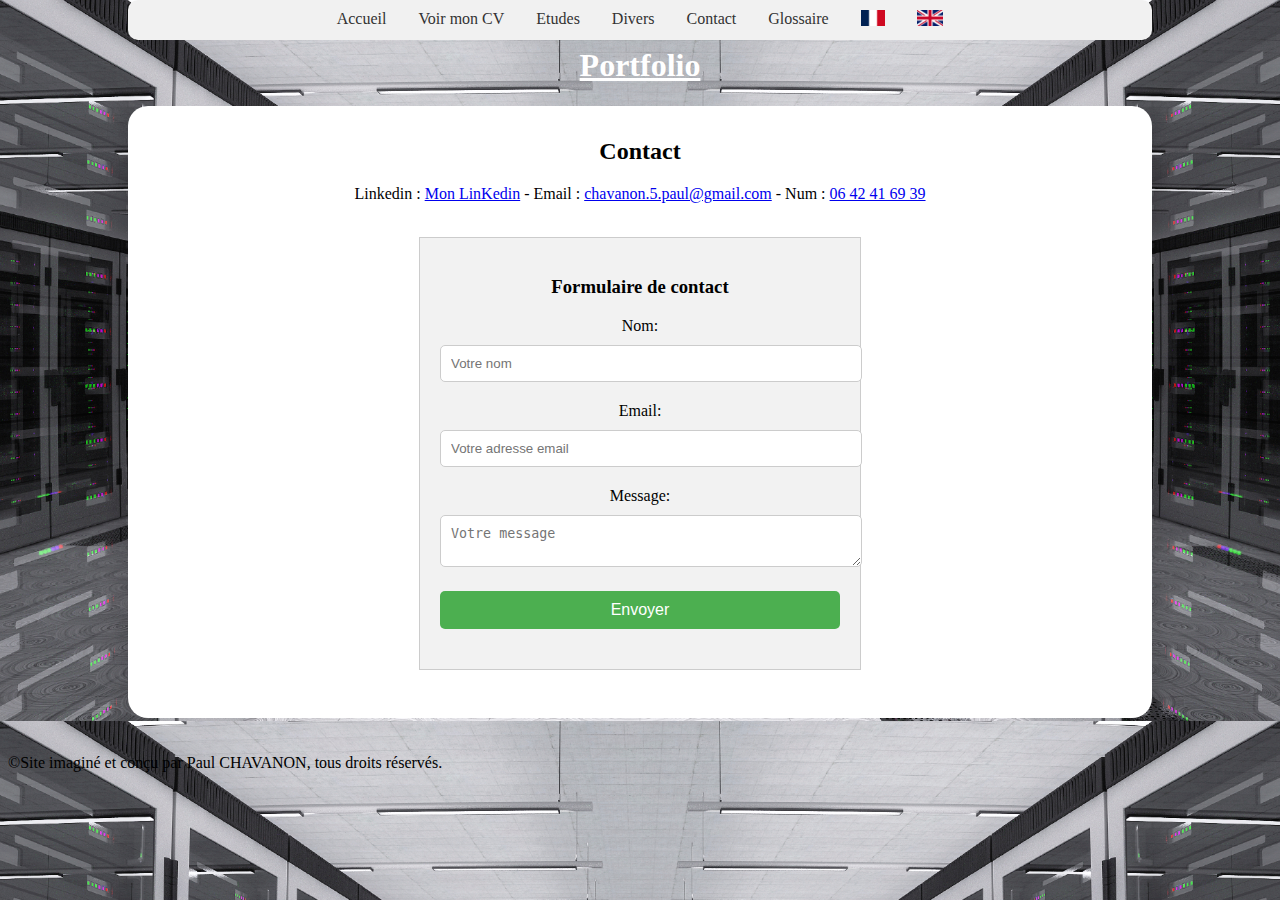
==== contact.html @ dac03f74 "updateV2.01" ====
<!Doctype html>
<html>
	<head> 
		<title>Porfolio de Paul CHAVANON</title>
		<link rel="stylesheet" href="structure.css">
		<script type="text/javascript" src="monscript.js"></script>
		<meta charset="utf-8">
		<meta name="keywords" content="Portfolio de Paul CHAVANON">
		<meta name="description" content="Portfolio de Paul CHAVANON">
		<meta name="Paul CHAVANON" content="Portfolio de Paul CHAVANON">
	</head>
	<body>
		<nav>
			<ul class="navbar">
			  <li><a href="index.html">Accueil</a></li>
			  <li><a href="Documents\CV Paul Chavanon.pdf"  title="Cliquez pour voir le CV" target="_blank">Voir mon CV</a></li>
			  <li><a href="etudes.html">Etudes</a>
				<ul class="sub-menu">
					<li><a href="etudes.html#formation">Résumé de formation</a></li>
					<li><a href="etudes.html#bts-sio">BTS SIO option SISR</a></li>
					<ul><a href="etudes.html#ckoi-BTS">- C'est quoi le BTS SIO ?</a></ul>
					<ul><a href="etudes.html#ckoi-entreprise">- Présentation de l'entreprise</a></ul>
					<ul><a href="etudes.html#ckoi-apprentissage">- Lieux d'apprentissage / <strong>Docaposte</strong> </a></ul>
					<ul><a href="etudes.html#ckoi-formation">- Lieux de formation / <strong>LGI2A</strong></a></ul>
					<ul><a href="etudes.html#ckoi-CFA">- C'est quoi le CFA de Créteil ?</a></ul>
				  <li><a href="etudes.html#bac-pro">BAC Pro SN option RISC</a></li>
				  <li>?? License ??</li>
				</ul>
				</li>
			  <li><a href="divers.html">Divers</a>
			  	<ul class="sub-menu">
					<li><a href="divers.html#Livre">Coauteur d'un livre</a></li>
					<li><a href="divers.html#Impression3D">Impression 3D</a></li>
				</ul>
			</li>
			  <li><a href="contact.html">Contact</a></li>
			  <li><a href="glossaire.html">Glossaire</a></li>
			  <li><a href="https://paul-chavanon.github.io/portfolio" title="Portfolio FR" target="_blank" ><img src="Image\Logos\drapeau1.png" height="16px" alt="Site en Francais" ></a></li>
			  <li><a href="https://paul--chavanon-github-io.translate.goog/portfolio/index.html?_x_tr_sl=fr&_x_tr_tl=en&_x_tr_hl=fr&_x_tr_pto=wapp" title="Portfolio ENG" target="_blank"><img src="Image\Logos\drapeau2.png" height="16px" alt="Site en Anglais" ></a></li>
			</ul>
			
		  </nav>
   <br>

<h1 style="color: white;" align="center"> <u>Portfolio</u> </h1>

<div id="Contact" >
	
	<h2>Contact</h2>

<p class="texte-center"> Linkedin : <a href="https://www.linkedin.com/in/paul-chavanon-0a988822b/" title="LinkedIn" target="_blank"> Mon LinKedin</a>  - 
		Email : <a href="mailto:chavanon.5.paul@gmail.com">chavanon.5.paul@gmail.com</a> - 
		Num : <a href="tel:0642416939">06 42 41 69 39</a></p>
<br>

<div class="contact-form">
  <h3>Formulaire de contact</h3>
  <form action="#" method="post">
    <label for="name">Nom:</label>
    <input type="text" id="name" name="name" placeholder="Votre nom" required>
    
    <label for="email">Email:</label>
    <input type="email" id="email" name="email" placeholder="Votre adresse email" required>
    
    <label for="message">Message:</label>
    <textarea id="message" name="message" placeholder="Votre message" required></textarea>
    
    <input type="submit" value="Envoyer">
  </form>
</div>



	<br>
	
	<br>
</div>

<br> <br>

©Site imaginé et conçu par Paul CHAVANON, tous droits réservés.

</div>

<script type="text/javascript" src="monscript.js"></script>
<script type="text/javascript" src="monscript2.js"></script>

<!--Site imaginé et conçu par Paul CHAVANON, tous droits réservés -->
<!--Bravo vous êtes arrivés à la fin du code de mon Portfolio ;) -->
	
</body>
</html>
---- structure.css ----
html {scroll-behavior: smooth;}

button {	font-family: verdana;}


.left{ text-align:left; }

#navbar
{
	margin: 0 auto;
	text-align: center;
	align-content: center;
	position: fixed;
	top: 20px;
	width: 129px;
	left: 20px;
}

.texte-center {	text-align: center;}

.navbar {
    list-style-type: none;
    margin: 0;
    padding: 0;
    background-color: #f1f1f1;
    position: fixed;
    top: 0;
	width: 100%;
	max-width: 1024px; 
	left: 0;
	right: 0;
	margin-left: auto;
	margin-right: auto;
	border-radius: 10px;
	display: flex;
	justify-content: center;
  }
  
  .navbar li {
    float: auto;
  }
  
  .navbar a {
    display: block;
    color: #333;
    text-align: left;
    padding: 10px 16px;
    text-decoration: none;
  }
  
  .navbar a:hover {
    background-color: #ddd;
  }
  
  .navbar .sub-menu {
    display: none;
    position: absolute;
    background-color: #f1f1f1;
    min-width: 160px;
    z-index: 1;
  }
  
  .navbar li:hover .sub-menu {
    display: block;
	border-radius: 10px;
  }
  
  .navbar .sub-menu li {
    float: none;
  }
  
  .navbar .sub-menu a {
    color: #333;
  }
  


#Start-Up2 { left: 145px;}

body
{
	background-image:url("Image/Ilustration/Data_center.jpg");
	background-size:contain;
	background-attachment: fixed;
}

a
{	
	font-family: verdana;
	text-align: center;
}

p
{	font-family: verdana;
	text-align: justify;
}

var dropdown
{	font-family: verdana;
	text-align: justify;
}

h1 { font-family: verdana;}

h3 { font-family: verdana;}

h2 { font-family: verdana;}

ul.mega-menu
{	text-align: center;
	font-family: verdana;
	margin: 0 auto;
}

ul.mega-menu 
{  display: flex;
	margin: 0 auto;
  padding: 0;
  background: #E6E6E6;
	text-align: center;
}

ul.mega-menu li 
{  list-style: none;
	margin: 0 auto;
	text-align: center;
}

ul.mega-menu a 
{  display: block;
  color: black;
  text-decoration: none;
	margin: 0 auto;
	text-align: left;
}

ul.mega-menu a:hover 
{  background: #F7F7F7;
	margin: 0 auto 0 auto;
	text-align: left;
}

.lvl-0 > a 
{  padding: 10px 10px;
  margin: 0 auto 0 auto;
	text-align: center;
}

li
{	margin: 2.5 px;
	text-align: left;
	font-family: verdana;
}


#Accueil
{	width: 1000px;
	margin: 0 auto;
	text-align: left;
	align-content: center;
	border: 20px;
	border-radius: 20px;
	padding: 12px;
}

#Présentation
{	width: 1000px;
	margin: 0 auto;
	background-color: white;
	text-align: center;
	align-content: center;
	background-size:auto;
	border: 20px;
	border-radius: 20px;
	padding: 12px;
}

#Compétences
{	width: 1000px;
	margin: 0 auto;
	background-color: white;
	text-align: center;
	border: 20px;
	border-radius: 20px;
	padding: 12px;
	font-family: verdana;
}

#Start-Up
{	width: 1000px;
	margin: 0 auto;
	background-color: white;
	text-align: center;
	align-content: center;
	border: 20px;
	border-radius: 20px;
	padding: 12px;
}

#bac-pro
{	width: 1000px;
	margin: 0 auto;
	background-color: white;
	text-align: center;
	border: 20px;
	border-radius: 20px;
	padding: 12px;
	font-family: verdana;
}

#bts-sio
{	width: 1000px;
	margin: 0 auto;
	background-color: white;
	text-align: center;
	border: 20px;
	border-radius: 20px;
	padding: 12px;
	font-family: verdana;
}

#Formations
{	width: 1000px;
	margin: 0 auto;
	background-color: white;
	text-align: center;
	border: 20px;
	border-radius: 20px;
	padding: 12px;
	font-family: verdana;
}

#Divers
{	width: 1000px;
	margin: 0 auto;
	background-color: white;
	text-align: center;
	border: 20px;
	border-radius: 20px;
	padding: 12px;
}

#Contact
{	width: 1000px;
	margin: 0 auto;
	background-color: white;
	text-align: center;
	border: 20px;
	border-radius: 20px;
	padding: 12px;
}

#Glossaire
{	width: 1000px;
	margin: 0 auto;
	background-color: white;
	text-align: left;
	border: 20px;
	border-radius: 20px;
	padding: 12px;
}

.image-gallery 
{ 
	display: flex;
  justify-content: center;
  align-items: center;
  flex-direction: column;
}

.image-gallery-main { position: relative;}

.image-gallery-main img { width: 100%; height: 250px;}

.image-gallery-thumbnails {
  display: flex;
  justify-content: center;
  align-items: center;
}

.image-gallery-thumbnails img 
{
  width: 100px;
  margin: 0 10px;
  cursor: pointer;
}

.image-gallery-thumbnails img:hover { border: 2px solid #000;}

.image-gallery-thumbnails img.active { border: 2px solid #f00;}


.contact-form {
  background-color: #f2f2f2;
  border: 1px solid #ccc;
  padding: 20px;
  width: 400px;
  margin: 0 auto;
}

.contact-form h2 {
  margin-top: 0;
}

.contact-form form {
  margin-bottom: 0;
}

.contact-form label {
  display: block;
  margin-bottom: 10px;
}

.contact-form input,
.contact-form textarea {
  padding: 10px;
  border-radius: 5px;
  border: 1px solid #ccc;
  margin-bottom: 20px;
  width: 100%;
}

.contact-form input[type="submit"] {
  background-color: #4CAF50;
  color: #fff;
  cursor: pointer;
  border: none;
  border-radius: 5px;
  padding: 10px 20px;
  font-size: 16px;
}

.contact-form input[type="submit"]:hover {
  background-color: #3e8e41;
}
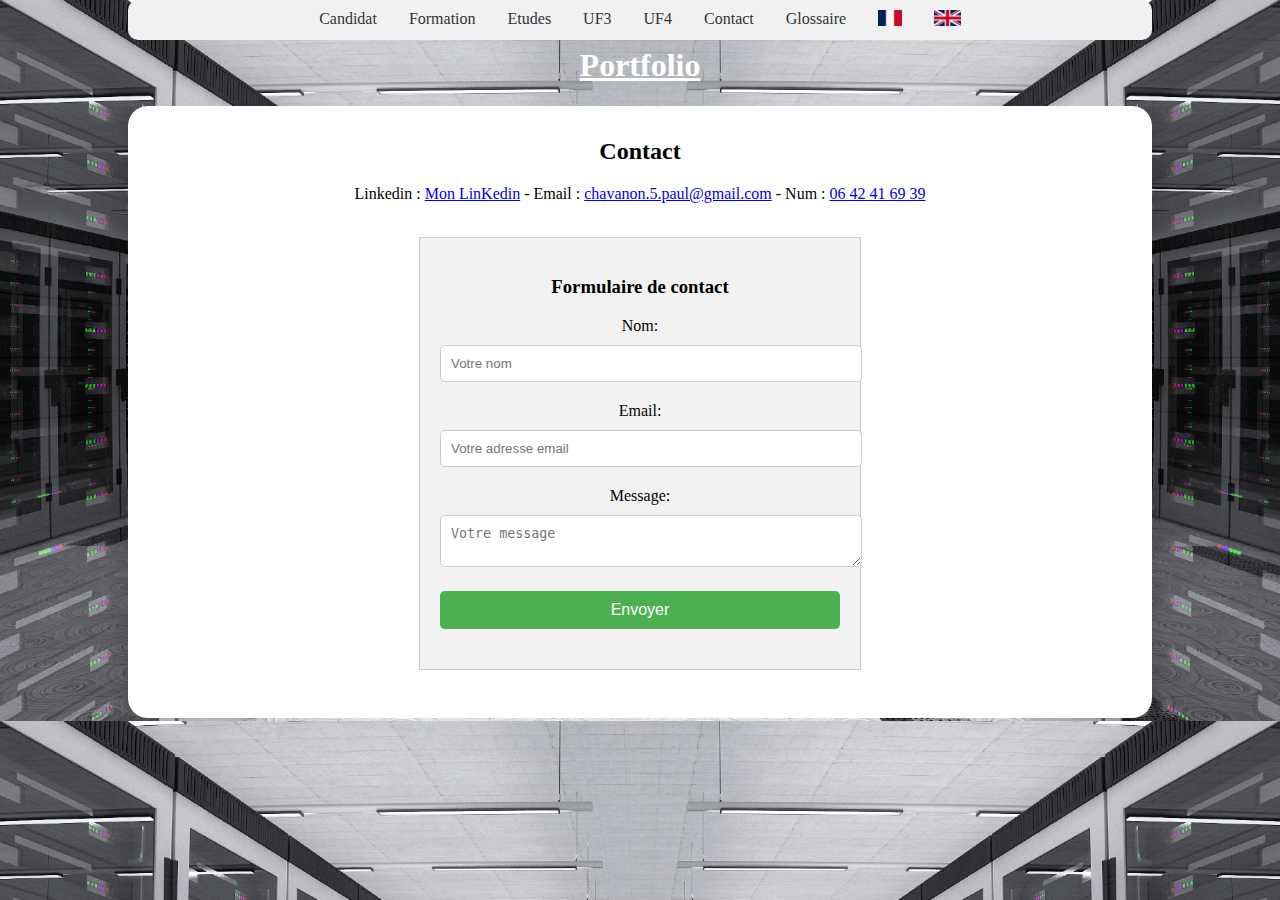
==== commit fea91cae: "UpdateV3" ====
--- a/contact.html
+++ b/contact.html
@@ -12,8 +12,15 @@
 	<body>
 		<nav>
 			<ul class="navbar">
-			  <li><a href="index.html">Accueil</a></li>
-			  <li><a href="Documents\CV Paul Chavanon.pdf"  title="Cliquez pour voir le CV" target="_blank">Voir mon CV</a></li>
+			  <li><a href="index.html">Candidat</a></li>
+			  <li><a href="formation.html">Formation</a>
+			 	 <ul class="sub-menu">
+					<li class="navbar-item" data-target="section1"><a href="formation.html#alternance">Alternance</a></li>
+					<li class="navbar-item" data-target="section2"><a href="formation.html#PFMP">PFMP</a></li>
+					<li class="navbar-item" data-target="section3"><a href="formation.html#Parcours d'étudiant">Parcours d'étudiant</a></li>
+					<li class="navbar-item" data-target="section4"><a href="formation.html#diplômes">diplômes</a></li>
+				</ul>
+				
 			  <li><a href="etudes.html">Etudes</a>
 				<ul class="sub-menu">
 					<li><a href="etudes.html#formation">Résumé de formation</a></li>
@@ -27,19 +34,64 @@
 				  <li>?? License ??</li>
 				</ul>
 				</li>
-			  <li><a href="divers.html">Divers</a>
+			  <li><a href="UF3.html">UF3</a>
+				<ul class="sub-menu">
+					<li><a href="UF3.html#Cisco">Certifications Cisco</a></li>
+					<li><a href="UF3.html#ANSSI">Certifications ANSSI</a></li>
+					<li><a href="UF3.html#Openclassroom">Certifications Openclassroom</a></li>
+				</ul>
+			  </li>
+			  <li><a href="UF4.html">UF4</a>
 			  	<ul class="sub-menu">
-					<li><a href="divers.html#Livre">Coauteur d'un livre</a></li>
-					<li><a href="divers.html#Impression3D">Impression 3D</a></li>
+					<li><a href="UF4.html#Livre">Coauteur d'un livre</a></li>
+					<li><a href="UF4.html#Impression3D">Impression 3D</a></li>
 				</ul>
-			</li>
+			  </li>
 			  <li><a href="contact.html">Contact</a></li>
 			  <li><a href="glossaire.html">Glossaire</a></li>
 			  <li><a href="https://paul-chavanon.github.io/portfolio" title="Portfolio FR" target="_blank" ><img src="Image\Logos\drapeau1.png" height="16px" alt="Site en Francais" ></a></li>
 			  <li><a href="https://paul--chavanon-github-io.translate.goog/portfolio/index.html?_x_tr_sl=fr&_x_tr_tl=en&_x_tr_hl=fr&_x_tr_pto=wapp" title="Portfolio ENG" target="_blank"><img src="Image\Logos\drapeau2.png" height="16px" alt="Site en Anglais" ></a></li>
 			</ul>
 			
-		  </nav>
+		</nav>
+		<style>
+			.highlight {
+			  background-color: rgb(25, 0, 255);
+			  animation: fadeOut 1s ease-in-out forwards;
+			}
+		  
+			@keyframes fadeOut {
+			  0% {
+				background-color: rgb(25, 0, 255);
+			  }
+			  100% {
+				background-color: transparent;
+			  }
+			}
+		  </style>
+		  
+		  <script>
+			document.addEventListener('DOMContentLoaded', function() {
+			  var navbarItems = document.querySelectorAll('.navbar-item');
+		  
+			  navbarItems.forEach(function(item) {
+				item.addEventListener('click', function() {
+				  var targetId = this.dataset.target;
+				  var targetElement = document.getElementById(targetId);
+		  
+				  if (targetElement) {
+					// Ajouter la classe highlight à l'élément cible
+					targetElement.classList.add('highlight');
+		  
+					// Supprimer la classe highlight et le balisage <mark> après la durée de l'animation
+					setTimeout(function() {
+					  targetElement.classList.remove('highlight');
+					}, 1000); // Durée de l'animation en millisecondes (1 seconde ici)
+				  }
+				});
+			  });
+			});
+		  </script>
    <br>
 
 <h1 style="color: white;" align="center"> <u>Portfolio</u> </h1>
@@ -78,8 +130,6 @@
 
 <br> <br>
 
-©Site imaginé et conçu par Paul CHAVANON, tous droits réservés.
-
 </div>
 
 <script type="text/javascript" src="monscript.js"></script>
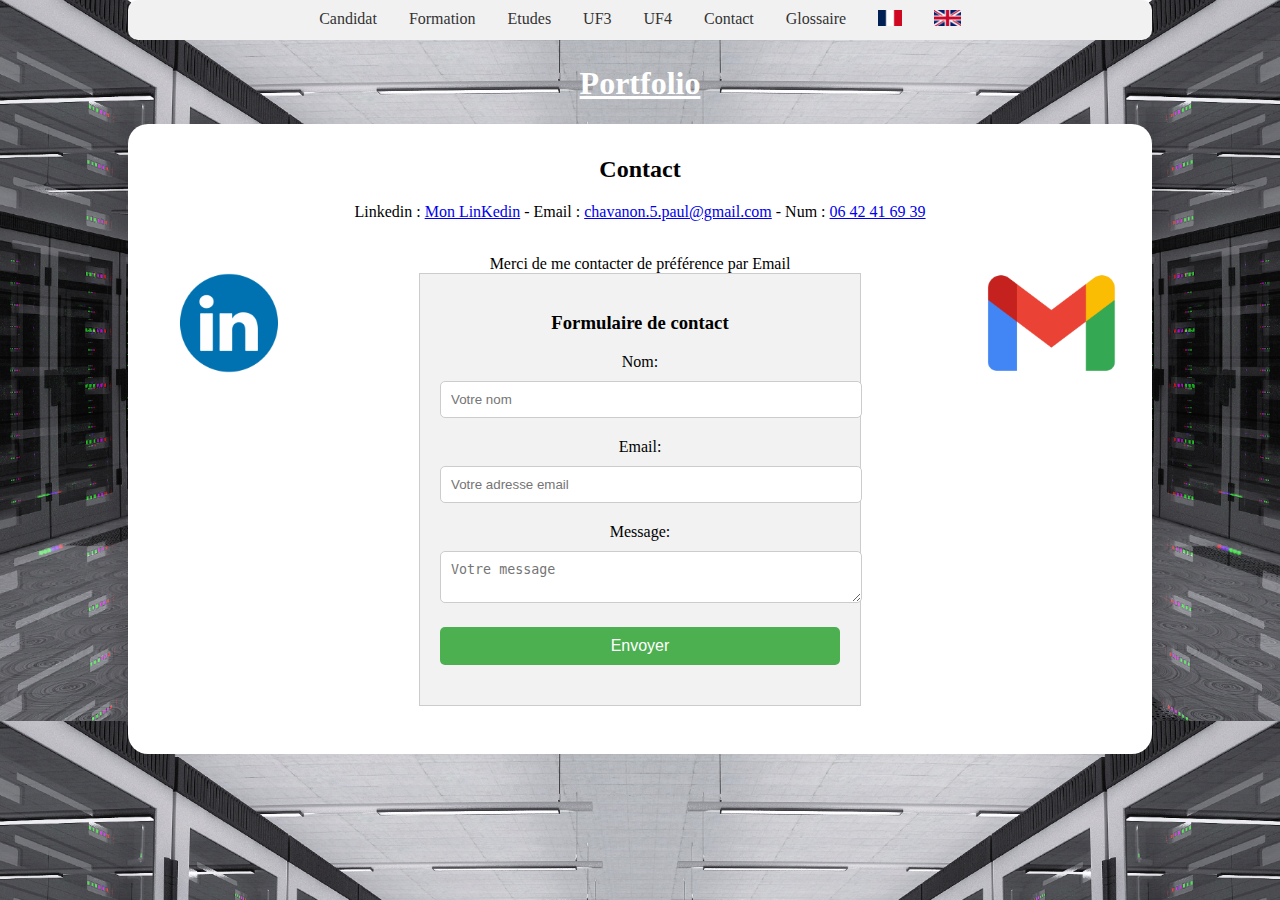
==== commit 502779c9: "updateV3.4" ====
--- a/contact.html
+++ b/contact.html
@@ -23,27 +23,27 @@
 				
 			  <li><a href="etudes.html">Etudes</a>
 				<ul class="sub-menu">
-					<li><a href="etudes.html#formation">Résumé de formation</a></li>
 					<li><a href="etudes.html#bts-sio">BTS SIO option SISR</a></li>
 					<ul><a href="etudes.html#ckoi-BTS">- C'est quoi le BTS SIO ?</a></ul>
 					<ul><a href="etudes.html#ckoi-entreprise">- Présentation de l'entreprise</a></ul>
 					<ul><a href="etudes.html#ckoi-apprentissage">- Lieux d'apprentissage / <strong>Docaposte</strong> </a></ul>
 					<ul><a href="etudes.html#ckoi-formation">- Lieux de formation / <strong>LGI2A</strong></a></ul>
 					<ul><a href="etudes.html#ckoi-CFA">- C'est quoi le CFA de Créteil ?</a></ul>
-				  <li><a href="etudes.html#bac-pro">BAC Pro SN option RISC</a></li>
 				  <li>?? License ??</li>
 				</ul>
 				</li>
 			  <li><a href="UF3.html">UF3</a>
 				<ul class="sub-menu">
-					<li><a href="UF3.html#Cisco">Certifications Cisco</a></li>
-					<li><a href="UF3.html#ANSSI">Certifications ANSSI</a></li>
-					<li><a href="UF3.html#Openclassroom">Certifications Openclassroom</a></li>
+					<li><a href="UF3.html#">Certifications</a></li>
+					<ul><a href="UF3.html#Cisco">- Cisco</a></ul>
+					<ul><a href="UF3.html#ANSSI">- ANSSI</a></ul>
+					<ul><a href="UF3.html#Openclassroom">- Openclassroom</a></ul>
 				</ul>
 			  </li>
 			  <li><a href="UF4.html">UF4</a>
 			  	<ul class="sub-menu">
 					<li><a href="UF4.html#Livre">Coauteur d'un livre</a></li>
+					<li><a href="UF4.html#BIA">Brevet d'Initiation Aéronotique</a></li>
 					<li><a href="UF4.html#Impression3D">Impression 3D</a></li>
 				</ul>
 			  </li>
@@ -52,6 +52,8 @@
 			  <li><a href="https://paul-chavanon.github.io/portfolio" title="Portfolio FR" target="_blank" ><img src="Image\Logos\drapeau1.png" height="16px" alt="Site en Francais" ></a></li>
 			  <li><a href="https://paul--chavanon-github-io.translate.goog/portfolio/index.html?_x_tr_sl=fr&_x_tr_tl=en&_x_tr_hl=fr&_x_tr_pto=wapp" title="Portfolio ENG" target="_blank"><img src="Image\Logos\drapeau2.png" height="16px" alt="Site en Anglais" ></a></li>
 			</ul>
+			
+		</nav>
 			
 		</nav>
 		<style>
@@ -92,7 +94,7 @@
 			  });
 			});
 		  </script>
-   <br>
+   <br><br>
 
 <h1 style="color: white;" align="center"> <u>Portfolio</u> </h1>
 
@@ -100,26 +102,45 @@
 	
 	<h2>Contact</h2>
 
-<p class="texte-center"> Linkedin : <a href="https://www.linkedin.com/in/paul-chavanon-0a988822b/" title="LinkedIn" target="_blank"> Mon LinKedin</a>  - 
+<p class="texte-center"> Linkedin : <a href="https://www.linkedin.com/in/paul-chavanon" title="Accéder à mon profil sur linkedin.com" target="_blank"> Mon LinKedin</a>  - 
 		Email : <a href="mailto:chavanon.5.paul@gmail.com">chavanon.5.paul@gmail.com</a> - 
 		Num : <a href="tel:0642416939">06 42 41 69 39</a></p>
-<br>
+<br> Merci de me contacter de préférence par Email  <br>
 
+<a href="https://www.linkedin.com/in/paul-chavanon/" target="_blank" title="Accéder à mon profil sur linkedin.com"> <img align="left" src="Image/Logos/LinkedIn-Symbole.png" height="100px" alt="Photo Paul CHAVANON" al></a>
+<a href="javascript:void(0)" onclick="copyEmailToClipboard('chavanon.5.paul@gmail.com')" title="chavanon.5.paul@gmail.com">
+	<img align="right" src="Image/Logos/Gmail-Logo.png" height="100px" alt="Photo Paul CHAVANON">
+  </a>
+  
+  <script>
+	function copyEmailToClipboard(email) {
+	  var tempInput = document.createElement('input');
+	  tempInput.value = email;
+	  document.body.appendChild(tempInput);
+	  tempInput.select();
+	  document.execCommand('copy');
+	  document.body.removeChild(tempInput);
+	  alert("L'adresse e-mail a été copiée dans le presse-papiers : " + email);
+	}
+  </script>
+  
+  
 <div class="contact-form">
-  <h3>Formulaire de contact</h3>
-  <form action="#" method="post">
-    <label for="name">Nom:</label>
-    <input type="text" id="name" name="name" placeholder="Votre nom" required>
-    
-    <label for="email">Email:</label>
-    <input type="email" id="email" name="email" placeholder="Votre adresse email" required>
-    
-    <label for="message">Message:</label>
-    <textarea id="message" name="message" placeholder="Votre message" required></textarea>
-    
-    <input type="submit" value="Envoyer">
-  </form>
-</div>
+	<h3>Formulaire de contact</h3>
+	<form action="#" method="post">
+	  <label for="name">Nom:</label>
+	  <input type="text" id="name" name="name" placeholder="Votre nom" required>
+	  
+	  <label for="email">Email:</label>
+	  <input type="email" id="email" name="email" placeholder="Votre adresse email" required>
+	  
+	  <label for="message">Message:</label>
+	  <textarea id="message" name="message" placeholder="Votre message" required></textarea>
+	  
+	  <input type="submit" value="Envoyer">
+	</form>
+  </div>
+ 
 
 
 
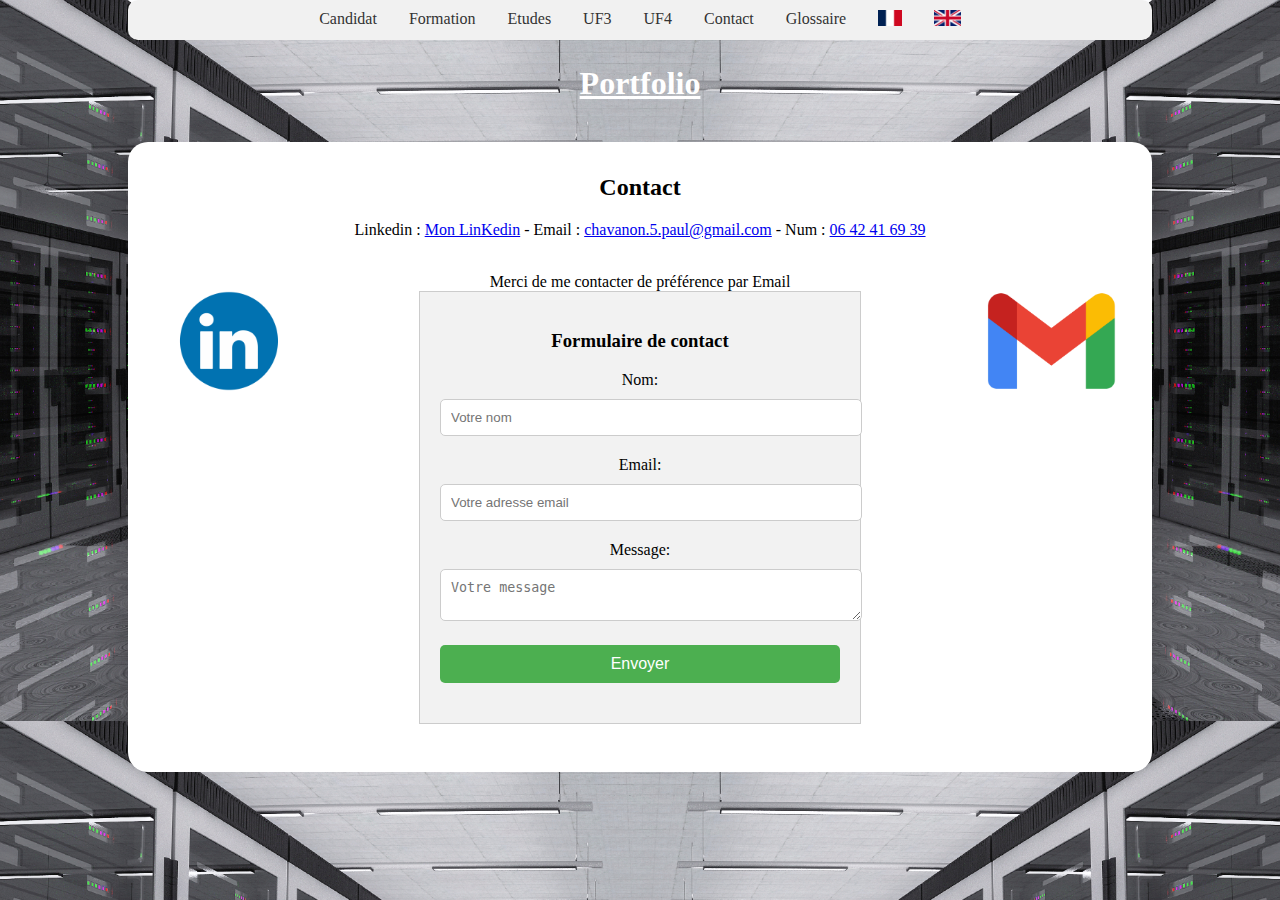
==== commit 70269cb9: "updateV3.5" ====
--- a/contact.html
+++ b/contact.html
@@ -97,7 +97,7 @@
    <br><br>
 
 <h1 style="color: white;" align="center"> <u>Portfolio</u> </h1>
-
+<br>
 <div id="Contact" >
 	
 	<h2>Contact</h2>
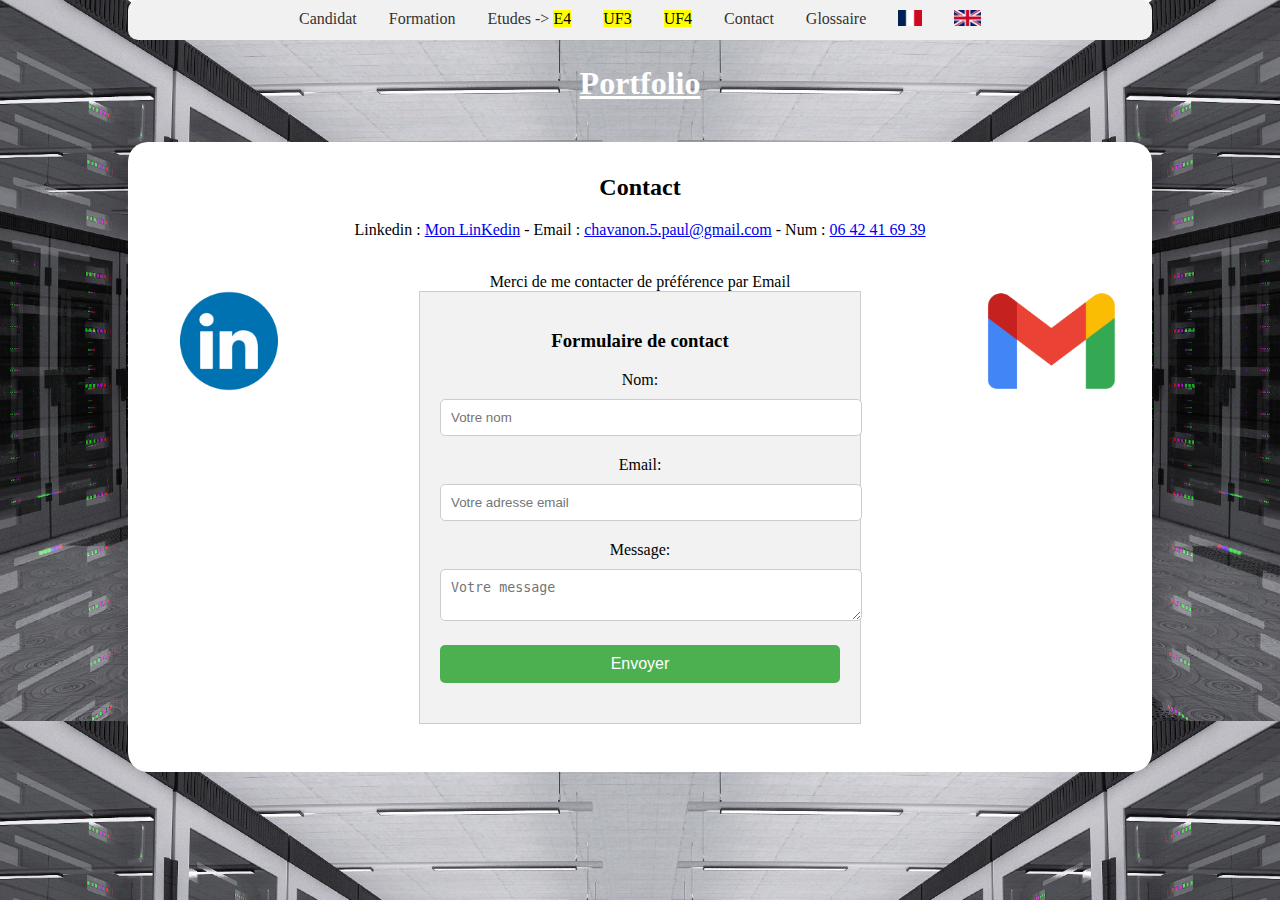
==== commit a3ae2964: "update" ====
--- a/contact.html
+++ b/contact.html
@@ -21,18 +21,19 @@
 					<li class="navbar-item" data-target="section4"><a href="formation.html#diplômes">diplômes</a></li>
 				</ul>
 				
-			  <li><a href="etudes.html">Etudes</a>
+			  <li><a href="etudes.html"> Etudes -> <mark>E4 </mark></a>
 				<ul class="sub-menu">
-					<li><a href="etudes.html#bts-sio">BTS SIO option SISR</a></li>
+					<li><a href="etudes.html#bts-sio"> <u>BTS SIO option SISR</u></a></li>
 					<ul><a href="etudes.html#ckoi-BTS">- C'est quoi le BTS SIO ?</a></ul>
 					<ul><a href="etudes.html#ckoi-entreprise">- Présentation de l'entreprise</a></ul>
-					<ul><a href="etudes.html#ckoi-apprentissage">- Lieux d'apprentissage / <strong>Docaposte</strong> </a></ul>
-					<ul><a href="etudes.html#ckoi-formation">- Lieux de formation / <strong>LGI2A</strong></a></ul>
+					<ul><a href="etudes.html#ckoi-apprentissage">- <u>Lieux d'apprentissage</u> / <FONT COLOR="#0000FF"><strong>Docaposte</strong></FONT> </a></ul>
+					<ul><a href="etudes.html#ckoi-formation">- <u>Lieux de formation</u> / <FONT COLOR="09D139"><strong>LGI2A</strong></FONT></a></ul>
 					<ul><a href="etudes.html#ckoi-CFA">- C'est quoi le CFA de Créteil ?</a></ul>
 				  <li>?? License ??</li>
+				  <li>?? Master ??</li>
 				</ul>
 				</li>
-			  <li><a href="UF3.html">UF3</a>
+			  <li><a href="UF3.html"> <mark>UF3</mark></a>
 				<ul class="sub-menu">
 					<li><a href="UF3.html#">Certifications</a></li>
 					<ul><a href="UF3.html#Cisco">- Cisco</a></ul>
@@ -40,7 +41,7 @@
 					<ul><a href="UF3.html#Openclassroom">- Openclassroom</a></ul>
 				</ul>
 			  </li>
-			  <li><a href="UF4.html">UF4</a>
+			  <li><a href="UF4.html"><mark>UF4</mark></a>
 			  	<ul class="sub-menu">
 					<li><a href="UF4.html#Livre">Coauteur d'un livre</a></li>
 					<li><a href="UF4.html#BIA">Brevet d'Initiation Aéronotique</a></li>
@@ -156,7 +157,6 @@
 <script type="text/javascript" src="monscript.js"></script>
 <script type="text/javascript" src="monscript2.js"></script>
 
-<!--Site imaginé et conçu par Paul CHAVANON, tous droits réservés -->
 <!--Bravo vous êtes arrivés à la fin du code de mon Portfolio ;) -->
 	
 </body>
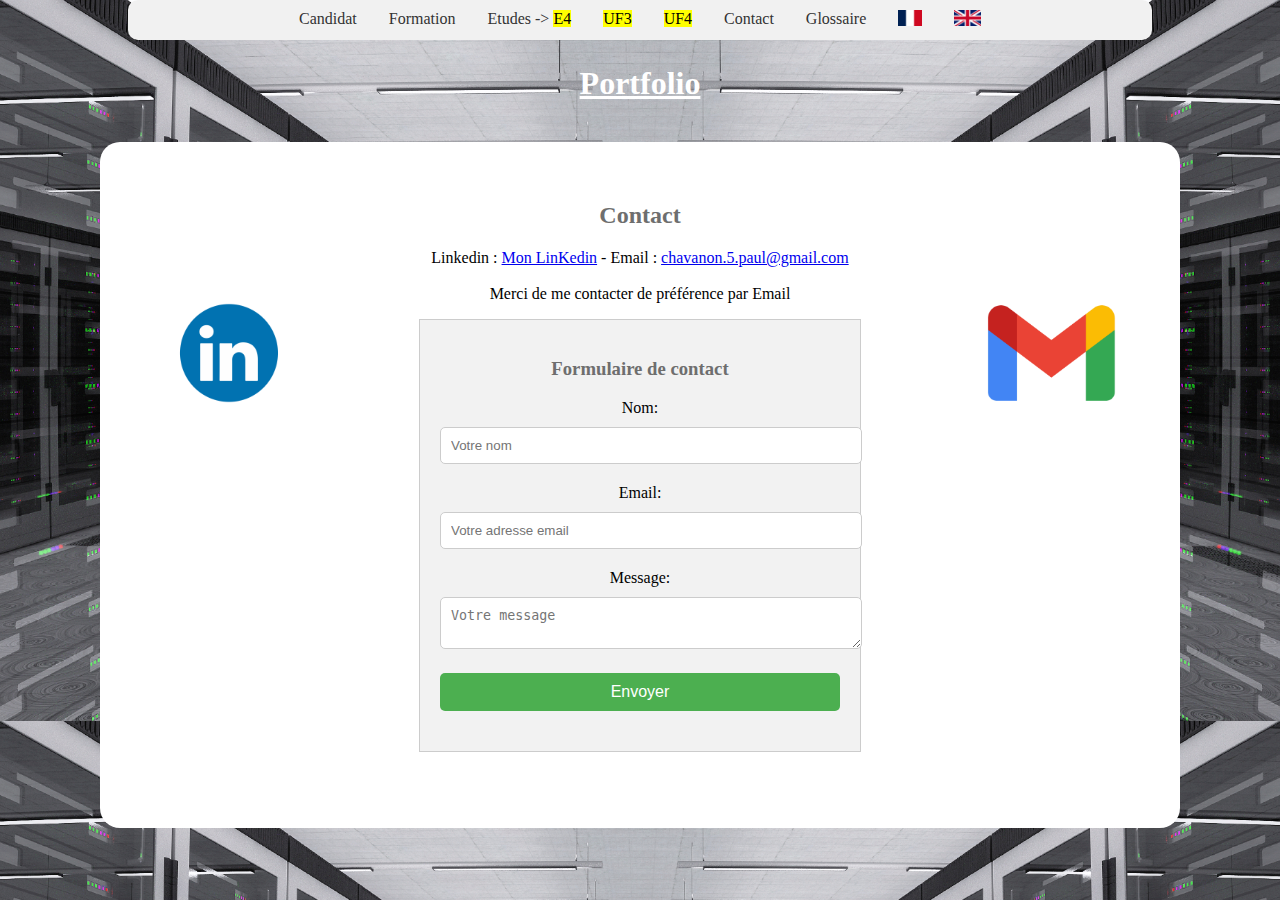
==== commit 52ba3d2b: "updateV3.08" ====
--- a/contact.html
+++ b/contact.html
@@ -104,8 +104,7 @@
 	<h2>Contact</h2>
 
 <p class="texte-center"> Linkedin : <a href="https://www.linkedin.com/in/paul-chavanon" title="Accéder à mon profil sur linkedin.com" target="_blank"> Mon LinKedin</a>  - 
-		Email : <a href="mailto:chavanon.5.paul@gmail.com">chavanon.5.paul@gmail.com</a> - 
-		Num : <a href="tel:0642416939">06 42 41 69 39</a></p>
+		Email : <a href="mailto:chavanon.5.paul@gmail.com">chavanon.5.paul@gmail.com</a><br>
 <br> Merci de me contacter de préférence par Email  <br>
 
 <a href="https://www.linkedin.com/in/paul-chavanon/" target="_blank" title="Accéder à mon profil sur linkedin.com"> <img align="left" src="Image/Logos/LinkedIn-Symbole.png" height="100px" alt="Photo Paul CHAVANON" al></a>
--- a/structure.css
+++ b/structure.css
@@ -102,9 +102,9 @@
 
 h1 { font-family: verdana;}
 
-h3 { font-family: verdana;}
-
-h2 { font-family: verdana;}
+h3 { font-family: verdana;color: #6e6e6e;}
+
+h2 { font-family: verdana; color: #6e6e6e;}
 
 ul.mega-menu
 {	text-align: center;
@@ -156,11 +156,12 @@
 #Accueil
 {	width: 1000px;
 	margin: 0 auto;
-	text-align: left;
-	align-content: center;
-	border: 20px;
-	border-radius: 20px;
-	padding: 12px;
+	background-color: white;
+	text-align: center;
+	border: 20px;
+	border-radius: 20px;
+	padding: 40px;
+	font-family: verdana;
 }
 
 #Présentation
@@ -168,11 +169,10 @@
 	margin: 0 auto;
 	background-color: white;
 	text-align: center;
-	align-content: center;
-	background-size:auto;
-	border: 20px;
-	border-radius: 20px;
-	padding: 12px;
+	border: 20px;
+	border-radius: 20px;
+	padding: 40px;
+	font-family: verdana;
 }
 
 #Compétences
@@ -182,7 +182,7 @@
 	text-align: center;
 	border: 20px;
 	border-radius: 20px;
-	padding: 12px;
+	padding: 40px;
 	font-family: verdana;
 }
 
@@ -191,10 +191,10 @@
 	margin: 0 auto;
 	background-color: white;
 	text-align: center;
-	align-content: center;
-	border: 20px;
-	border-radius: 20px;
-	padding: 12px;
+	border: 20px;
+	border-radius: 20px;
+	padding: 40px;
+	font-family: verdana;
 }
 
 #bac-pro
@@ -204,18 +204,18 @@
 	text-align: center;
 	border: 20px;
 	border-radius: 20px;
-	padding: 12px;
-	font-family: verdana;
-}
-
-#bts-sio
-{	width: 1000px;
-	margin: 0 auto;
-	background-color: white;
-	text-align: center;
-	border: 20px;
-	border-radius: 20px;
-	padding: 12px;
+	padding: 40px;
+	font-family: verdana;
+}
+
+#etudes
+{	width: 1000px;
+	margin: 0 auto;
+	background-color: white;
+	text-align: center;
+	border: 20px;
+	border-radius: 20px;
+	padding: 40px;
 	font-family: verdana;
 }
 
@@ -226,7 +226,7 @@
 	text-align: center;
 	border: 20px;
 	border-radius: 20px;
-	padding: 12px;
+	padding: 40px;
 	font-family: verdana;
 }
 
@@ -237,7 +237,8 @@
 	text-align: center;
 	border: 20px;
 	border-radius: 20px;
-	padding: 12px;
+	padding: 40px;
+	font-family: verdana;
 }
 
 #Contact
@@ -247,17 +248,19 @@
 	text-align: center;
 	border: 20px;
 	border-radius: 20px;
-	padding: 12px;
+	padding: 40px;
+	font-family: verdana;
 }
 
 #Glossaire
 {	width: 1000px;
 	margin: 0 auto;
 	background-color: white;
-	text-align: left;
-	border: 20px;
-	border-radius: 20px;
-	padding: 12px;
+	text-align: center;
+	border: 20px;
+	border-radius: 20px;
+	padding: 40px;
+	font-family: verdana;
 }
 
 .image-gallery 
